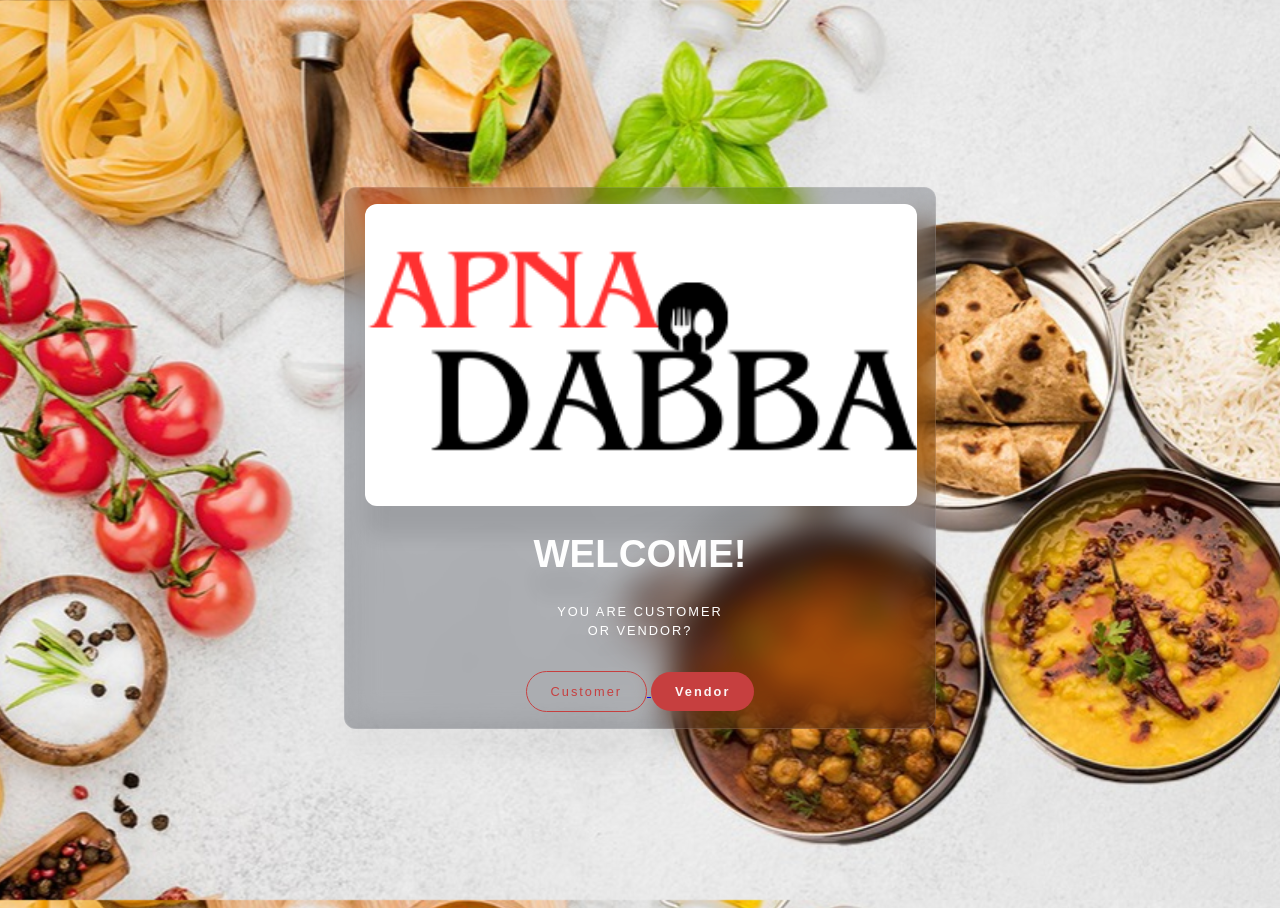
==== choose.html @ e00d113c "Add files via upload" ====
<!DOCTYPE html>
<html>

<head>
  <meta charset="utf-8">
  <meta name="viewport" content="width=device-width">
  <title>replit</title>
  <link href="choose.css" rel="stylesheet" type="text/css"/>
  
</head>

<body>
   
  <div class="container">
   <div class="wrapper">
     <div class="banner-image"> </div>
     <h1> Welcome!</h1>
     <p> You are customer<br/>
       or Vendor?</p>
    </div>
    <div class="button-wrapper"> 
      <a class="btnCol" href="custlogin.html">
         <button class="btn outline">Customer</button>
      </a>
        
      <a  class="btnCol"   href="venderLogin.html">
        <button class="btn fill">Vendor</button>
        </a>
      
    </div>
      </div>
  </div>
  
  <script src="script.js"></script>
</body>

</html>

<!--
// color-> https://www.color-hex.com/color-palette/1040889
//    https://www.color-hex.com/color-palette/1040864
// https://www.color-hex.com/color-palette/1039405
-->
---- choose.css ----
html {
  height: 100%;
  width: 100%;
}

@import url('https://fonts.googleapis.com/css2?family=Righteous&display=swap');
@import url('https://fonts.googleapis.com/css2?family=Lato:wght@300&display=swap');

body {
  /* solid background */
  background: rgb(151, 109, 109);

  /* gradient background*/
  background: linear-gradient(45deg, rgba(0,212,255,1) 0%, rgba(11,3,45,1) 100%);    

  /* photo background */
  background-image: url('tiffinPhotoBG.jpg');
  background-size: cover;
  background-position: center;  
 

  display: flex;
  align-items: center;
  justify-content: center;    
  height: 100vh;  
}

.container {
  backdrop-filter: blur(16px) saturate(180%);
  -webkit-backdrop-filter: blur(16px) saturate(180%);
  background-color: rgba(17, 25, 40, 0.25);
  border-radius: 12px;
  border: 1px solid rgba(255, 255, 255, 0.125);  
  padding: 20px;  
  filter: drop-shadow(0 30px 10px rgba(0,0,0,0.125));
  display: flex;
  flex-direction: column;
  align-items: center;
  justify-content:center;
  text-align: center;
  width:550px;
  height: 500px;
}

.wrapper {
  width: 100%;
  height: 100%;

}

.banner-image {
  background-image: url("APNA\ DABBA\ logo\ smal.png");
  background-position: center;
  background-size: cover;
  height: 300px;
  width: 100%;
  border-radius: 12px;
  border: 1px solid rgba(255,255,255, 0.255)
}

h1{
  font-family: 'Righteous', sans-serif;
  color: rgba(255,255,255,0.98);
  text-transform: uppercase;
  font-size: 2.4rem;
}

p {
  color: #fff;
  font-family: 'Lato', sans-serif;
  text-align: center;
  font-size: 0.8rem;
  line-height: 150%;
  letter-spacing: 2px;
  text-transform: uppercase;
}

.button-wrapper{
  margin-top: 18px;
}

.btn {
  border: none;
  padding: 12px 24px;
  border-radius: 24px;
  font-size: 12px;
  font-size: 0.8rem;  
  letter-spacing: 2px;  
  cursor: pointer;
}

.btn + .btn {
  margin-left: 10px;
}

.outline {
  background: transparent;
  color: #c63f3f;
  border: 1px solid #c63f3f;
  transition: all .3s ease;

}

.outline:hover{
  transform: scale(1.125);
  color: rgba(255, 255, 255, 0.9);
  border-color: rgba(255, 255, 255, 0.9);
  transition: all .3s ease;  
}

.fill {
  background: #c63f3f;
  color: rgba(255,255,255,0.95);
  filter: drop-shadow(0);
  font-weight: bold;
  transition: all .3s ease; 
}

.fill:hover{
  transform: scale(1.125);  
  border-color: rgba(255, 255, 255, 0.9);
  filter: drop-shadow(0 10px 5px rgba(0,0,0,0.125));
  transition: all .3s ease;    
}
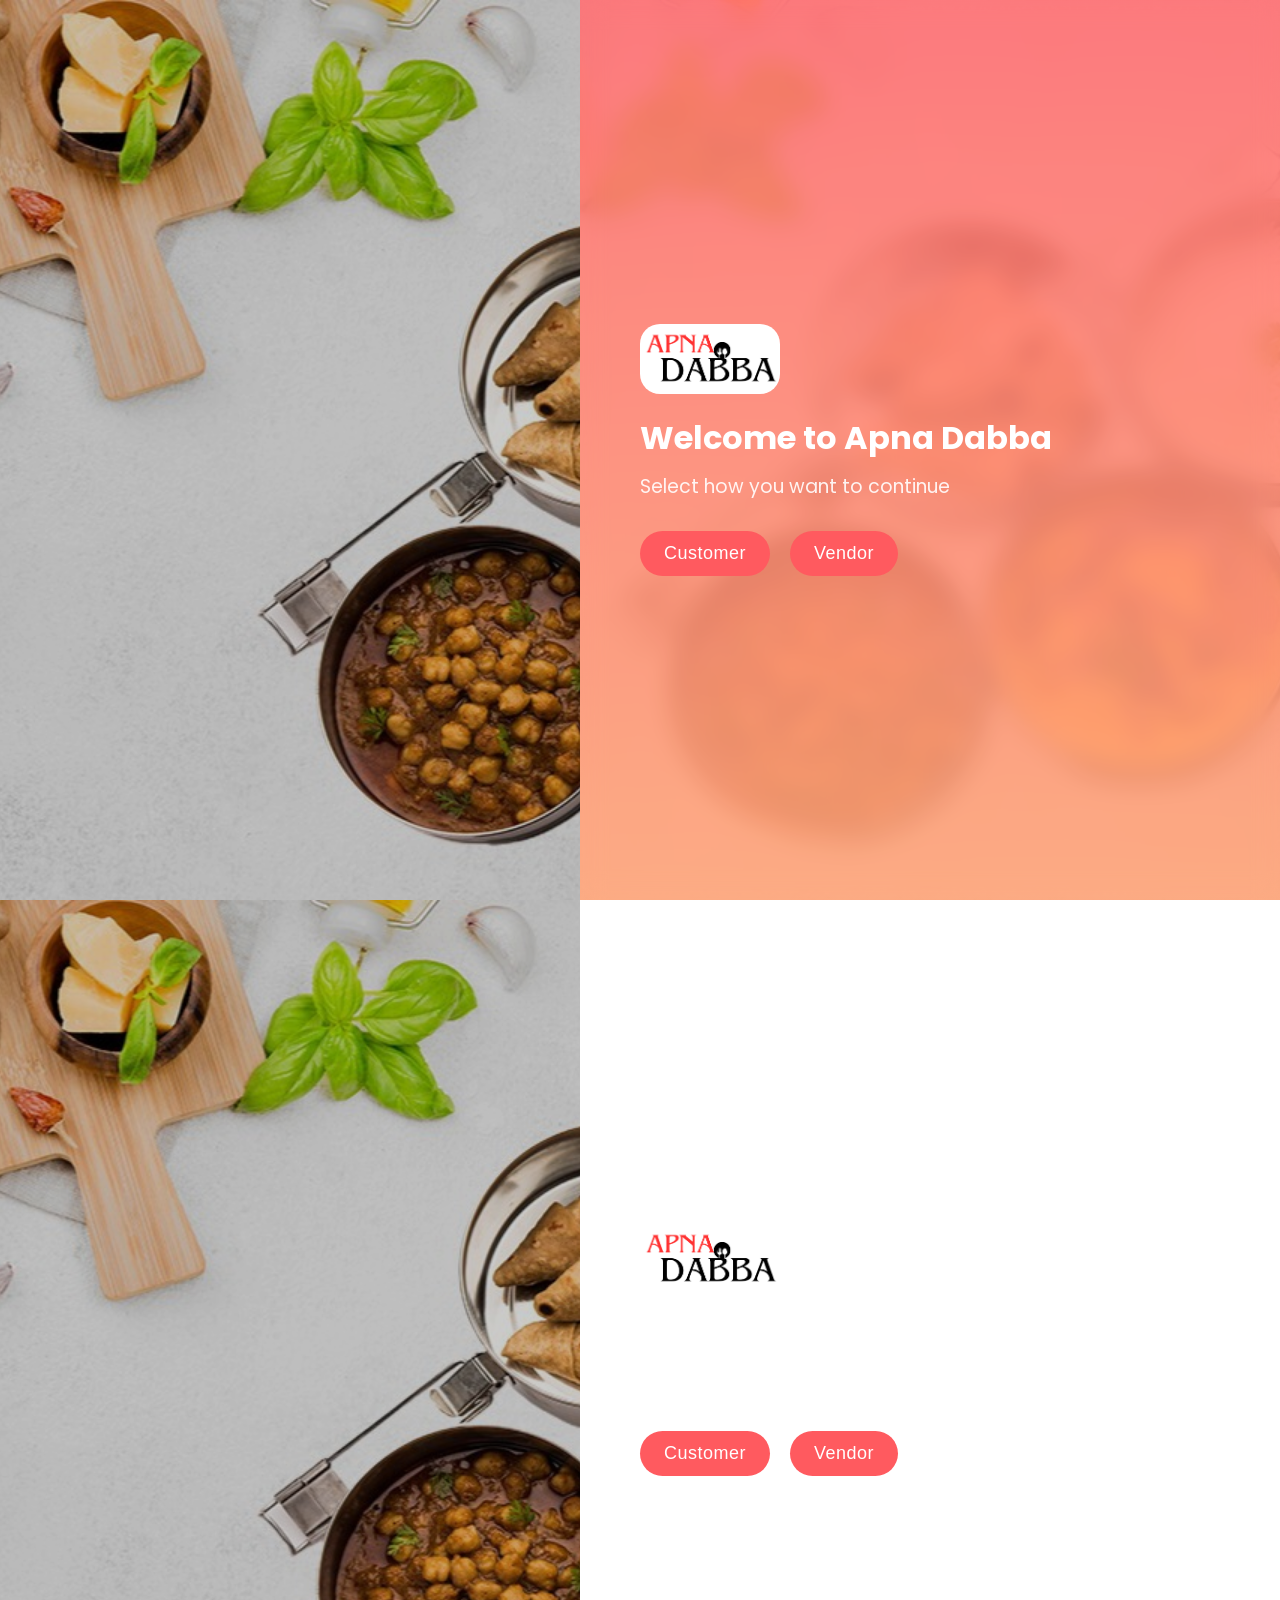
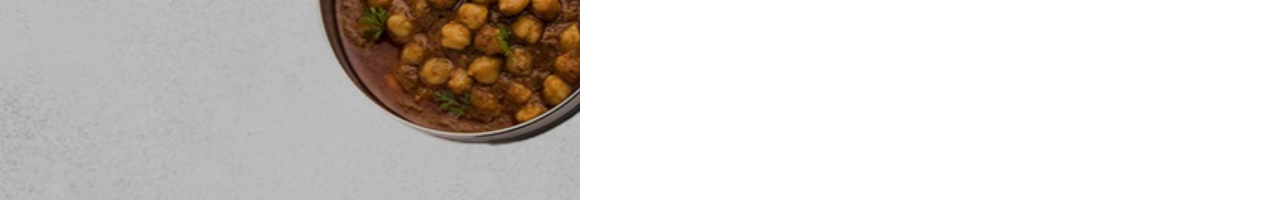
==== commit b464a997: "completed the choose (vendor/customer) page" ====
--- a/choose.html
+++ b/choose.html
@@ -1,43 +1,91 @@
 <!DOCTYPE html>
-<html>
+<html lang="en">
 
 <head>
-  <meta charset="utf-8">
-  <meta name="viewport" content="width=device-width">
-  <title>replit</title>
-  <link href="choose.css" rel="stylesheet" type="text/css"/>
-  
+  <meta charset="UTF-8">
+  <meta name="viewport" content="width=device-width, initial-scale=1.0">
+
+  <link href="https://fonts.googleapis.com/css2?family=Poppins:wght@300;500;700&display=swap" rel="stylesheet">
+  <link rel="stylesheet" href="choose.css">
+
+  <title>Choose Role</title>
 </head>
 
 <body>
-   
+
+  <!-- BACKGROUND OVERLAY -->
+  <div class="bg-overlay"></div>
+
   <div class="container">
-   <div class="wrapper">
-     <div class="banner-image"> </div>
-     <h1> Welcome!</h1>
-     <p> You are customer<br/>
-       or Vendor?</p>
+
+    <!-- LEFT IMAGE SECTION -->
+    <div class="side-image"></div>
+
+    <!-- CARD -->
+    <div class="card">
+
+      <img src="APNA DABBA logo smal.png" class="logo">
+
+      <h1>Welcome to Apna Dabba</h1>
+      <p>Select how you want to continue</p>
+
+      <div class="button-wrapper">
+        <a href="custlogin.html">
+          <button class="btn outline">Customer</button>
+        </a>
+
+        <a href="venderLogin.html">
+          <button class="btn fill">Vendor</button>
+        </a>
+      </div>
+
     </div>
-    <div class="button-wrapper"> 
-      <a class="btnCol" href="custlogin.html">
-         <button class="btn outline">Customer</button>
-      </a>
-        
-      <a  class="btnCol"   href="venderLogin.html">
-        <button class="btn fill">Vendor</button>
+  </div>
+
+</body>
+</html><!DOCTYPE html>
+<html lang="en">
+
+<head>
+  <meta charset="UTF-8">
+  <meta name="viewport" content="width=device-width, initial-scale=1.0">
+
+  <link href="https://fonts.googleapis.com/css2?family=Poppins:wght@300;500;700&display=swap" rel="stylesheet">
+  <link rel="stylesheet" href="choose.css">
+
+  <title>Choose Role</title>
+</head>
+
+<body>
+
+  <!-- BACKGROUND OVERLAY -->
+  <div class="bg-overlay"></div>
+
+  <div class="container">
+
+    <!-- LEFT IMAGE SECTION -->
+    <div class="side-image"></div>
+
+    <!-- CARD -->
+    <div class="card">
+
+      <img src="APNA DABBA logo smal.png" class="logo">
+
+      <h1>Welcome to Apna Dabba</h1>
+      <p>Select how you want to continue</p>
+
+      <div class="button-wrapper">
+        <a href="custlogin.html">
+          <button class="btn">Customer</button>
         </a>
-      
+
+        <a href="venderLogin.html">
+          <button class="btn">Vendor</button>
+        </a>
+      </div>
+
     </div>
-      </div>
   </div>
-  
-  <script src="script.js"></script>
+
 </body>
-
-</html>
-
-<!--
-// color-> https://www.color-hex.com/color-palette/1040889
-//    https://www.color-hex.com/color-palette/1040864
-// https://www.color-hex.com/color-palette/1039405
--->+</html>
--- a/choose.css
+++ b/choose.css
@@ -1,125 +1,138 @@
-html {
-  height: 100%;
-  width: 100%;
+/* RESET */
+* {
+  margin: 0;
+  padding: 0;
+  box-sizing: border-box;
 }
 
-@import url('https://fonts.googleapis.com/css2?family=Righteous&display=swap');
-@import url('https://fonts.googleapis.com/css2?family=Lato:wght@300&display=swap');
+/* BODY */
+body {
+  font-family: 'Poppins', sans-serif;
+  height: 100vh;
+  overflow: hidden;
 
-body {
-  /* solid background */
-  background: rgb(151, 109, 109);
-
-  /* gradient background*/
-  background: linear-gradient(45deg, rgba(0,212,255,1) 0%, rgba(11,3,45,1) 100%);    
-
-  /* photo background */
-  background-image: url('tiffinPhotoBG.jpg');
-  background-size: cover;
-  background-position: center;  
- 
-
-  display: flex;
-  align-items: center;
-  justify-content: center;    
-  height: 100vh;  
+  /* SAME THEME IMAGE */
+  background: url("tiffinPhotoBG.jpg") center/cover no-repeat;
 }
 
+/* OVERLAY (WARM TONE) */
+.bg-overlay {
+  position: fixed;
+  inset: 0;
+  background: linear-gradient(
+    rgba(255, 90, 95, 0.65),
+    rgba(255, 153, 102, 0.65)
+  );
+  z-index: 0;
+}
+
+/* MAIN LAYOUT */
 .container {
-  backdrop-filter: blur(16px) saturate(180%);
-  -webkit-backdrop-filter: blur(16px) saturate(180%);
-  background-color: rgba(17, 25, 40, 0.25);
-  border-radius: 12px;
-  border: 1px solid rgba(255, 255, 255, 0.125);  
-  padding: 20px;  
-  filter: drop-shadow(0 30px 10px rgba(0,0,0,0.125));
+  position: relative;
+  z-index: 1;
+  display: flex;
+  height: 100vh;
+}
+
+/* LEFT IMAGE */
+.side-image {
+  flex: 1;
+  background: url("tiffinPhotoBG.jpg") center/cover no-repeat;
+  filter: brightness(0.8);
+}
+
+/* CARD SIDE */
+.card {
+  flex: 1;
   display: flex;
   flex-direction: column;
-  align-items: center;
-  justify-content:center;
-  text-align: center;
-  width:550px;
-  height: 500px;
+  justify-content: center;
+  padding: 60px;
+
+  /* MATCH MAIN PAGE STYLE */
+  background: rgba(255, 255, 255, 0.1);
+  backdrop-filter: blur(12px);
+
+  color: white;
 }
 
-.wrapper {
-  width: 100%;
-  height: 100%;
-
+/* LOGO */
+.logo {
+  width: 140px;
+  height: auto;
+  object-fit: contain;
+  border-radius: 20px;
+  margin-bottom: 20px;
 }
 
-.banner-image {
-  background-image: url("APNA\ DABBA\ logo\ smal.png");
-  background-position: center;
-  background-size: cover;
-  height: 300px;
-  width: 100%;
-  border-radius: 12px;
-  border: 1px solid rgba(255,255,255, 0.255)
-}
-
-h1{
-  font-family: 'Righteous', sans-serif;
-  color: rgba(255,255,255,0.98);
-  text-transform: uppercase;
-  font-size: 2.4rem;
+/* TEXT */
+h1 {
+  font-size: 32px;
+  margin-bottom: 10px;
 }
 
 p {
+  font-size: 19px;
   color: #fff;
-  font-family: 'Lato', sans-serif;
-  text-align: center;
-  font-size: 0.8rem;
-  line-height: 150%;
-  letter-spacing: 2px;
-  text-transform: uppercase;
+  opacity: 0.9;
+  margin-bottom: 30px;
 }
 
-.button-wrapper{
-  margin-top: 18px;
+/* BUTTON WRAPPER */
+.button-wrapper {
+  display: flex;
+  gap: 20px;
 }
 
+/* BUTTON BASE */
 .btn {
+  display: inline-block;
+  padding: 12px 24px;
+  border-radius: 999px; /* smooth pill shape */
   border: none;
-  padding: 12px 24px;
-  border-radius: 24px;
-  font-size: 12px;
-  font-size: 0.8rem;  
-  letter-spacing: 2px;  
   cursor: pointer;
+
+  font-size: 18px;
+  font-weight: 500;
+  letter-spacing: 0.5px;
+
+  background: #ff5a5f;
+  color: white;
+
+  transition: all 0.3s ease;
 }
 
-.btn + .btn {
-  margin-left: 10px;
+/* HOVER */
+.btn:hover {
+  transform: translateY(-3px);
+  background: #e0484d;
+  box-shadow: 0 8px 20px rgba(255, 90, 95, 0.35);
 }
 
-.outline {
-  background: transparent;
-  color: #c63f3f;
-  border: 1px solid #c63f3f;
-  transition: all .3s ease;
-
+/* CLICK */
+.btn:active {
+  transform: scale(0.96);
+  box-shadow: 0 4px 10px rgba(0,0,0,0.2);
 }
 
-.outline:hover{
-  transform: scale(1.125);
-  color: rgba(255, 255, 255, 0.9);
-  border-color: rgba(255, 255, 255, 0.9);
-  transition: all .3s ease;  
-}
 
-.fill {
-  background: #c63f3f;
-  color: rgba(255,255,255,0.95);
-  filter: drop-shadow(0);
-  font-weight: bold;
-  transition: all .3s ease; 
-}
+/* RESPONSIVE */
+@media (max-width: 768px) {
+  .container {
+    flex-direction: column;
+  }
 
-.fill:hover{
-  transform: scale(1.125);  
-  border-color: rgba(255, 255, 255, 0.9);
-  filter: drop-shadow(0 10px 5px rgba(0,0,0,0.125));
-  transition: all .3s ease;    
-}
+  .side-image {
+    height: 30vh;
+  }
 
+  .card {
+    padding: 30px;
+    text-align: center;
+    align-items: center;
+  }
+
+  .button-wrapper {
+    justify-content: center;
+  }
+} 
--- a/choose.css
+++ b/choose.css
@@ -1,125 +1,138 @@
-html {
-  height: 100%;
-  width: 100%;
+/* RESET */
+* {
+  margin: 0;
+  padding: 0;
+  box-sizing: border-box;
 }
 
-@import url('https://fonts.googleapis.com/css2?family=Righteous&display=swap');
-@import url('https://fonts.googleapis.com/css2?family=Lato:wght@300&display=swap');
+/* BODY */
+body {
+  font-family: 'Poppins', sans-serif;
+  height: 100vh;
+  overflow: hidden;
 
-body {
-  /* solid background */
-  background: rgb(151, 109, 109);
-
-  /* gradient background*/
-  background: linear-gradient(45deg, rgba(0,212,255,1) 0%, rgba(11,3,45,1) 100%);    
-
-  /* photo background */
-  background-image: url('tiffinPhotoBG.jpg');
-  background-size: cover;
-  background-position: center;  
- 
-
-  display: flex;
-  align-items: center;
-  justify-content: center;    
-  height: 100vh;  
+  /* SAME THEME IMAGE */
+  background: url("tiffinPhotoBG.jpg") center/cover no-repeat;
 }
 
+/* OVERLAY (WARM TONE) */
+.bg-overlay {
+  position: fixed;
+  inset: 0;
+  background: linear-gradient(
+    rgba(255, 90, 95, 0.65),
+    rgba(255, 153, 102, 0.65)
+  );
+  z-index: 0;
+}
+
+/* MAIN LAYOUT */
 .container {
-  backdrop-filter: blur(16px) saturate(180%);
-  -webkit-backdrop-filter: blur(16px) saturate(180%);
-  background-color: rgba(17, 25, 40, 0.25);
-  border-radius: 12px;
-  border: 1px solid rgba(255, 255, 255, 0.125);  
-  padding: 20px;  
-  filter: drop-shadow(0 30px 10px rgba(0,0,0,0.125));
+  position: relative;
+  z-index: 1;
+  display: flex;
+  height: 100vh;
+}
+
+/* LEFT IMAGE */
+.side-image {
+  flex: 1;
+  background: url("tiffinPhotoBG.jpg") center/cover no-repeat;
+  filter: brightness(0.8);
+}
+
+/* CARD SIDE */
+.card {
+  flex: 1;
   display: flex;
   flex-direction: column;
-  align-items: center;
-  justify-content:center;
-  text-align: center;
-  width:550px;
-  height: 500px;
+  justify-content: center;
+  padding: 60px;
+
+  /* MATCH MAIN PAGE STYLE */
+  background: rgba(255, 255, 255, 0.1);
+  backdrop-filter: blur(12px);
+
+  color: white;
 }
 
-.wrapper {
-  width: 100%;
-  height: 100%;
-
+/* LOGO */
+.logo {
+  width: 140px;
+  height: auto;
+  object-fit: contain;
+  border-radius: 20px;
+  margin-bottom: 20px;
 }
 
-.banner-image {
-  background-image: url("APNA\ DABBA\ logo\ smal.png");
-  background-position: center;
-  background-size: cover;
-  height: 300px;
-  width: 100%;
-  border-radius: 12px;
-  border: 1px solid rgba(255,255,255, 0.255)
-}
-
-h1{
-  font-family: 'Righteous', sans-serif;
-  color: rgba(255,255,255,0.98);
-  text-transform: uppercase;
-  font-size: 2.4rem;
+/* TEXT */
+h1 {
+  font-size: 32px;
+  margin-bottom: 10px;
 }
 
 p {
+  font-size: 19px;
   color: #fff;
-  font-family: 'Lato', sans-serif;
-  text-align: center;
-  font-size: 0.8rem;
-  line-height: 150%;
-  letter-spacing: 2px;
-  text-transform: uppercase;
+  opacity: 0.9;
+  margin-bottom: 30px;
 }
 
-.button-wrapper{
-  margin-top: 18px;
+/* BUTTON WRAPPER */
+.button-wrapper {
+  display: flex;
+  gap: 20px;
 }
 
+/* BUTTON BASE */
 .btn {
+  display: inline-block;
+  padding: 12px 24px;
+  border-radius: 999px; /* smooth pill shape */
   border: none;
-  padding: 12px 24px;
-  border-radius: 24px;
-  font-size: 12px;
-  font-size: 0.8rem;  
-  letter-spacing: 2px;  
   cursor: pointer;
+
+  font-size: 18px;
+  font-weight: 500;
+  letter-spacing: 0.5px;
+
+  background: #ff5a5f;
+  color: white;
+
+  transition: all 0.3s ease;
 }
 
-.btn + .btn {
-  margin-left: 10px;
+/* HOVER */
+.btn:hover {
+  transform: translateY(-3px);
+  background: #e0484d;
+  box-shadow: 0 8px 20px rgba(255, 90, 95, 0.35);
 }
 
-.outline {
-  background: transparent;
-  color: #c63f3f;
-  border: 1px solid #c63f3f;
-  transition: all .3s ease;
-
+/* CLICK */
+.btn:active {
+  transform: scale(0.96);
+  box-shadow: 0 4px 10px rgba(0,0,0,0.2);
 }
 
-.outline:hover{
-  transform: scale(1.125);
-  color: rgba(255, 255, 255, 0.9);
-  border-color: rgba(255, 255, 255, 0.9);
-  transition: all .3s ease;  
-}
 
-.fill {
-  background: #c63f3f;
-  color: rgba(255,255,255,0.95);
-  filter: drop-shadow(0);
-  font-weight: bold;
-  transition: all .3s ease; 
-}
+/* RESPONSIVE */
+@media (max-width: 768px) {
+  .container {
+    flex-direction: column;
+  }
 
-.fill:hover{
-  transform: scale(1.125);  
-  border-color: rgba(255, 255, 255, 0.9);
-  filter: drop-shadow(0 10px 5px rgba(0,0,0,0.125));
-  transition: all .3s ease;    
-}
+  .side-image {
+    height: 30vh;
+  }
 
+  .card {
+    padding: 30px;
+    text-align: center;
+    align-items: center;
+  }
+
+  .button-wrapper {
+    justify-content: center;
+  }
+} 
